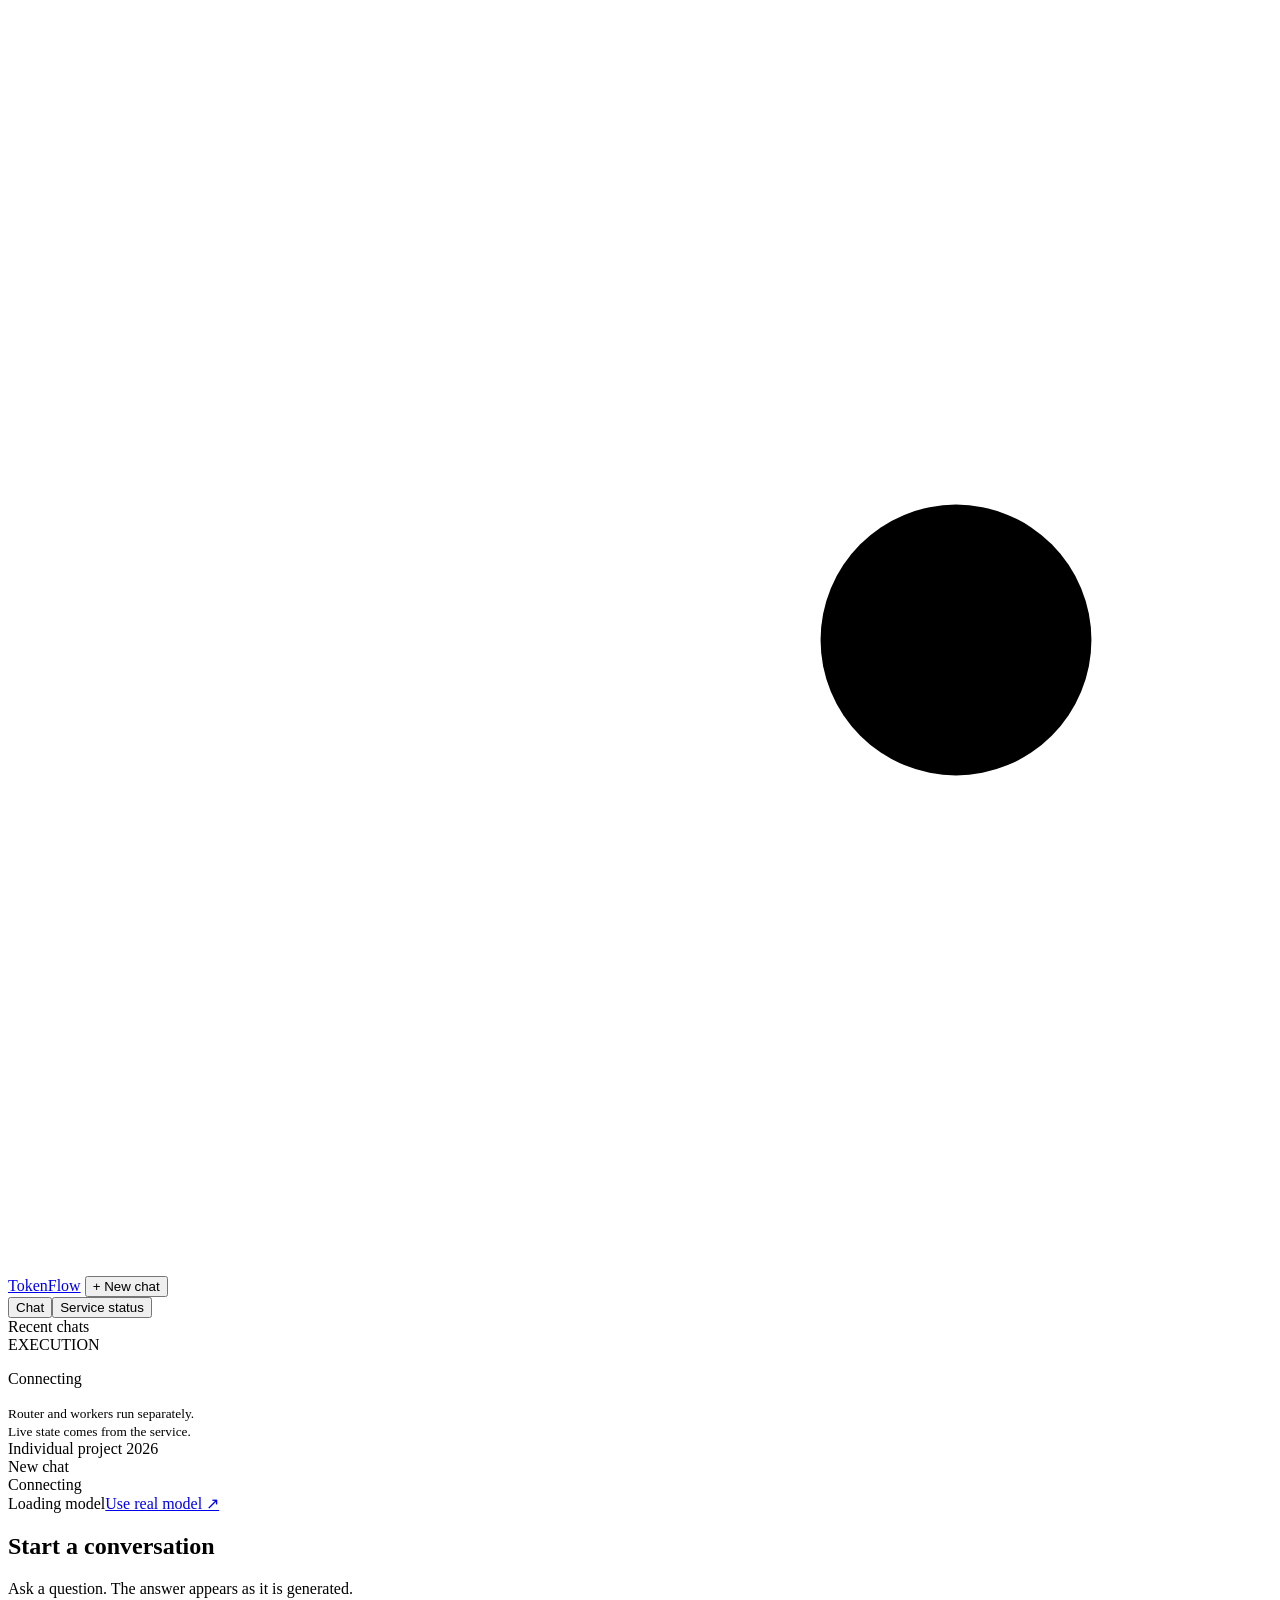
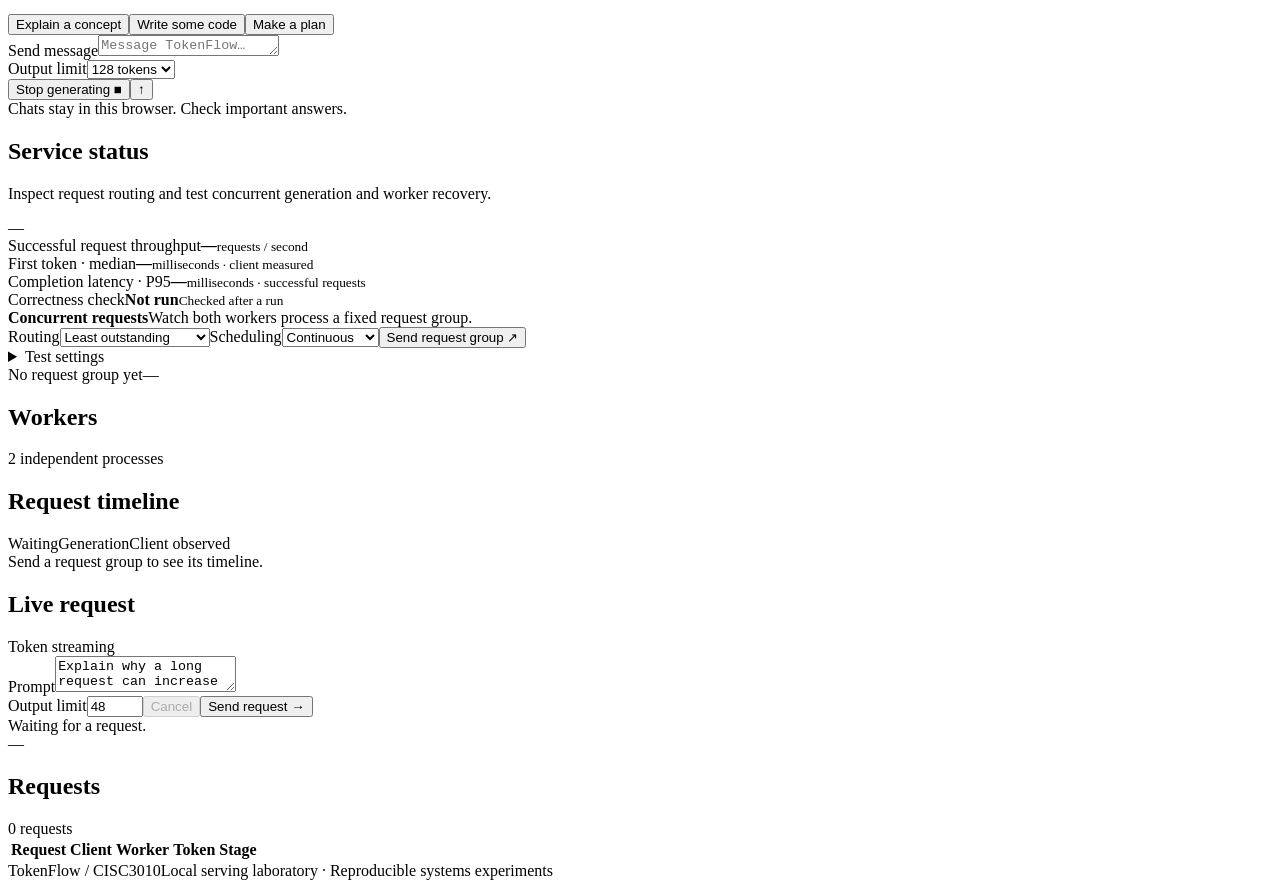
==== ui/tokenflow/index.html @ 303ce4c3 "Initial commit: TokenFlow LLM serving and distributed systems demos" ====
<!doctype html>
<html lang="en">
<head><meta charset="utf-8"><meta name="viewport" content="width=device-width,initial-scale=1"><title>TokenFlow — Serving Console</title><link rel="stylesheet" href="/style.css"></head>
<body class="demo-mode">
<aside class="sidebar">
 <a class="brand" href="/"><svg viewBox="0 0 28 28" aria-hidden="true"><path d="M4 7h20M4 14h13M4 21h20"/><circle cx="21" cy="14" r="3"/></svg>TokenFlow</a>
 <button class="new-chat" id="new-chat">+ New chat</button>
 <nav aria-label="Main navigation"><button class="nav active" data-view="chat">Chat</button><button class="nav" data-view="overview">Service status</button></nav>
 <div class="conversation-section"><span class="tiny">Recent chats</span><div id="conversation-list"></div></div>
 <div class="side-note"><span class="tiny">EXECUTION</span><p id="side-mode">Connecting</p><small>Router and workers run separately.<br>Live state comes from the service.</small></div>
 <footer>Individual project <span>2026</span></footer>
</aside>
<main>
 <header class="topbar"><div><span id="page-name">New chat</span></div><div class="connection"><i id="connection-dot"></i><span id="connection">Connecting</span></div></header>
 <section class="chat-page" id="chat">
  <div class="chat-mode-row"><span id="chat-model">Loading model</span><a class="hidden" id="backend-switch" href="http://127.0.0.1:8800/">Use real model ↗</a></div>
  <div class="chat-banner hidden" id="chat-banner"></div>
  <div class="chat-scroll" id="chat-scroll"><div id="messages"><div class="chat-empty"><h1>Start a conversation</h1><p>Ask a question. The answer appears as it is generated.</p><div class="suggestions"><button data-prompt="Explain a FIFO queue in two short sentences, with an everyday example. Do not write code.">Explain a concept</button><button data-prompt="Write a short Python function that counts words in a sentence.">Write some code</button><button data-prompt="Give me four key steps for planning a software project.">Make a plan</button></div></div></div></div>
  <form class="composer" id="chat-form"><label class="sr-only" for="chat-input">Send message</label><textarea id="chat-input" rows="1" placeholder="Message TokenFlow…" maxlength="12000"></textarea><div class="composer-bottom"><label class="output-setting">Output limit<select id="chat-limit"><option value="64">64 tokens</option><option value="128" selected>128 tokens</option><option value="256">256 tokens</option><option value="512">512 tokens</option></select></label><div><button type="button" id="chat-stop" class="chat-stop hidden">Stop generating ■</button><button type="submit" class="chat-send" id="chat-send" aria-label="Send message">↑</button></div></div></form>
  <div class="chat-footnote">Chats stay in this browser. Check important answers.</div>
 </section>
 <section class="page hidden" id="overview">
  <div class="page-heading"><div><h1>Service status</h1><p>Inspect request routing and test concurrent generation and worker recovery.</p></div><div class="mode-tag" id="mode">—</div></div>
  <div class="metrics"><div><span>Successful request throughput</span><strong id="metric-throughput">—</strong><small>requests / second</small></div><div><span>First token · median</span><strong id="metric-ttft">—</strong><small>milliseconds · client measured</small></div><div><span>Completion latency · P95</span><strong id="metric-p95">—</strong><small>milliseconds · successful requests</small></div><div><span>Correctness check</span><strong class="check-value" id="metric-check">Not run</strong><small id="metric-note">Checked after a run</small></div></div>
  <div class="control-bar"><div class="control-title"><strong>Concurrent requests</strong><span>Watch both workers process a fixed request group.</span></div><label>Routing<select id="routing"><option value="least_outstanding">Least outstanding</option><option value="round_robin">Round robin</option><option value="token_work">Estimated token work</option><option value="cache_aware">Work + cache affinity</option></select></label><label>Scheduling<select id="scheduling"><option value="continuous">Continuous</option><option value="static">Static cohort</option></select></label><button class="primary" id="run-button">Send request group <span>↗</span></button></div>
  <details class="advanced"><summary>Test settings</summary><div class="advanced-grid"><label>Scenario<select id="scenario"><option value="routing">Concurrent generation</option><option value="surge">Traffic surge + admission limits</option><option value="multi_tenant">Multiple clients + quotas</option><option value="batching">Scheduling</option><option value="cache">Prefix cache (simulator)</option><option value="heterogeneous">Slow worker (simulator)</option><option value="fault">Worker failure</option><option value="cancel">Cancellation</option></select></label><label>Model execution<select id="execution"><option value="selective">Selective batching</option><option value="sequential">Independent forwards</option></select></label><label>Prompt processing<select id="prefill-mode"><option value="chunked">Bounded chunks</option><option value="whole">Whole prompt</option></select></label><label>Prefill tokens / iteration<input id="prefill-chunk" type="number" min="1" max="4096" value="128"></label><label>Requests<input id="count" type="number" min="4" max="200" value="12"></label><label>Requests / second<input id="rate" type="number" min="1" max="200" value="3"></label><label>Active slots / worker<input id="slots" type="number" min="1" max="16" value="4"></label><label>KV token budget / worker<input id="kv-budget" type="number" min="512" max="65536" value="4096"></label></div></details>
  <div class="run-status" id="run-status"><span>No request group yet</span><span class="mono">—</span></div>
  <div id="admission-panel" class="admission-panel"></div><div id="pipeline" class="pipeline"></div><div class="section-heading"><h2>Workers</h2><span id="worker-summary">2 independent processes</span></div>
  <div class="workers" id="workers"></div>
  <div class="section-heading timeline-heading"><h2>Request timeline</h2><div class="legend"><i class="queue-color"></i>Waiting<i class="decode-color"></i>Generation<span>Client observed</span></div></div>
  <div class="timeline" id="timeline"><div class="empty">Send a request group to see its timeline.</div></div>
  <div class="bottom-grid"><section class="playground"><div class="section-heading"><h2>Live request</h2><span>Token streaming</span></div><label class="sr-only" for="prompt">Prompt</label><textarea id="prompt">Explain why a long request can increase waiting time in an inference service.</textarea><div class="play-controls"><label>Output limit<input id="max-tokens" type="number" min="1" max="512" value="48"></label><button class="secondary" id="cancel-button" disabled>Cancel</button><button class="dark" id="send-button">Send request →</button></div><div class="stream-output" id="stream-output">Waiting for a request.</div><div class="stream-meta mono" id="stream-meta">—</div></section><section class="ledger"><div class="section-heading"><h2>Requests</h2><span id="ledger-count">0 requests</span></div><div class="table-wrap"><table><thead><tr><th>Request</th><th>Client</th><th>Worker</th><th>Token</th><th>Stage</th></tr></thead><tbody id="request-rows"></tbody></table></div></section></div>
 </section>
 <footer class="main-footer"><span>TokenFlow / CISC3010</span><span>Local serving laboratory · Reproducible systems experiments</span></footer>
</main><div role="status" class="toast hidden" id="toast"></div><script src="/app.js"></script><script src="/chat.js"></script>
</body></html>
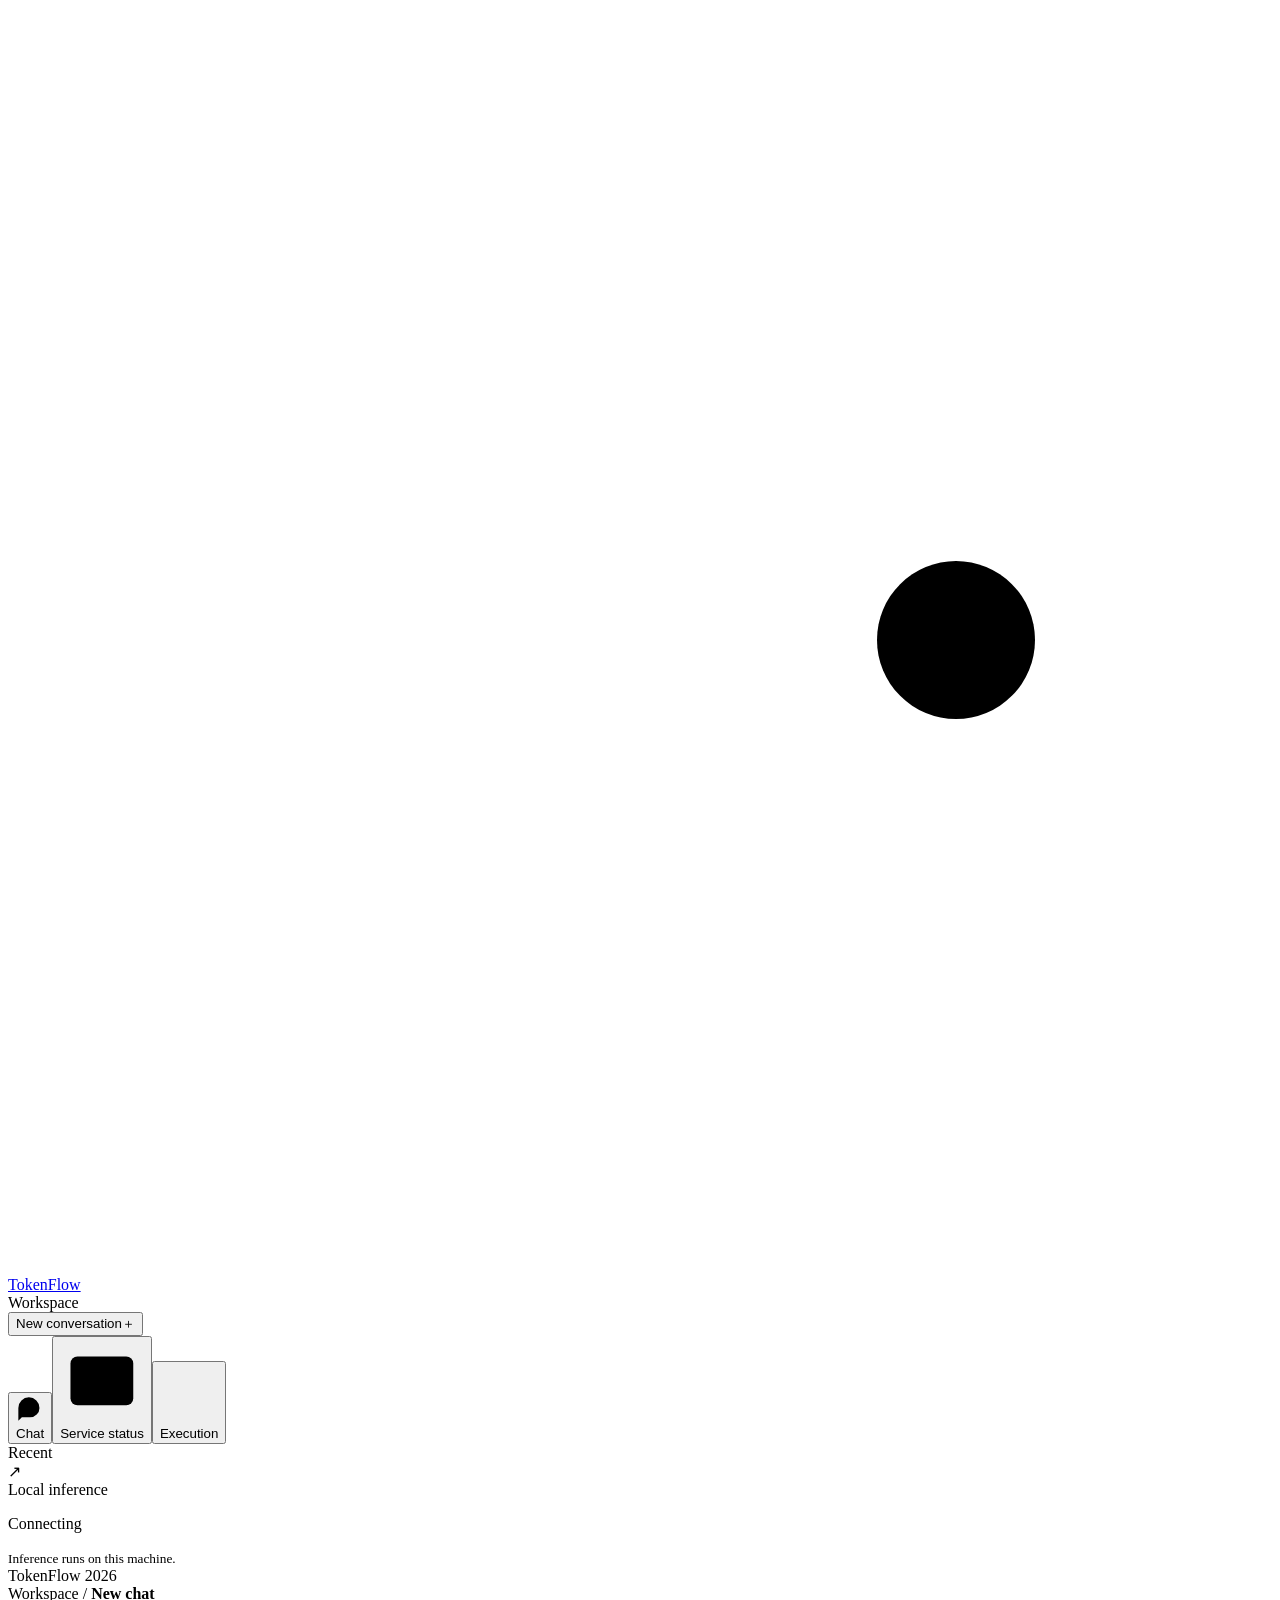
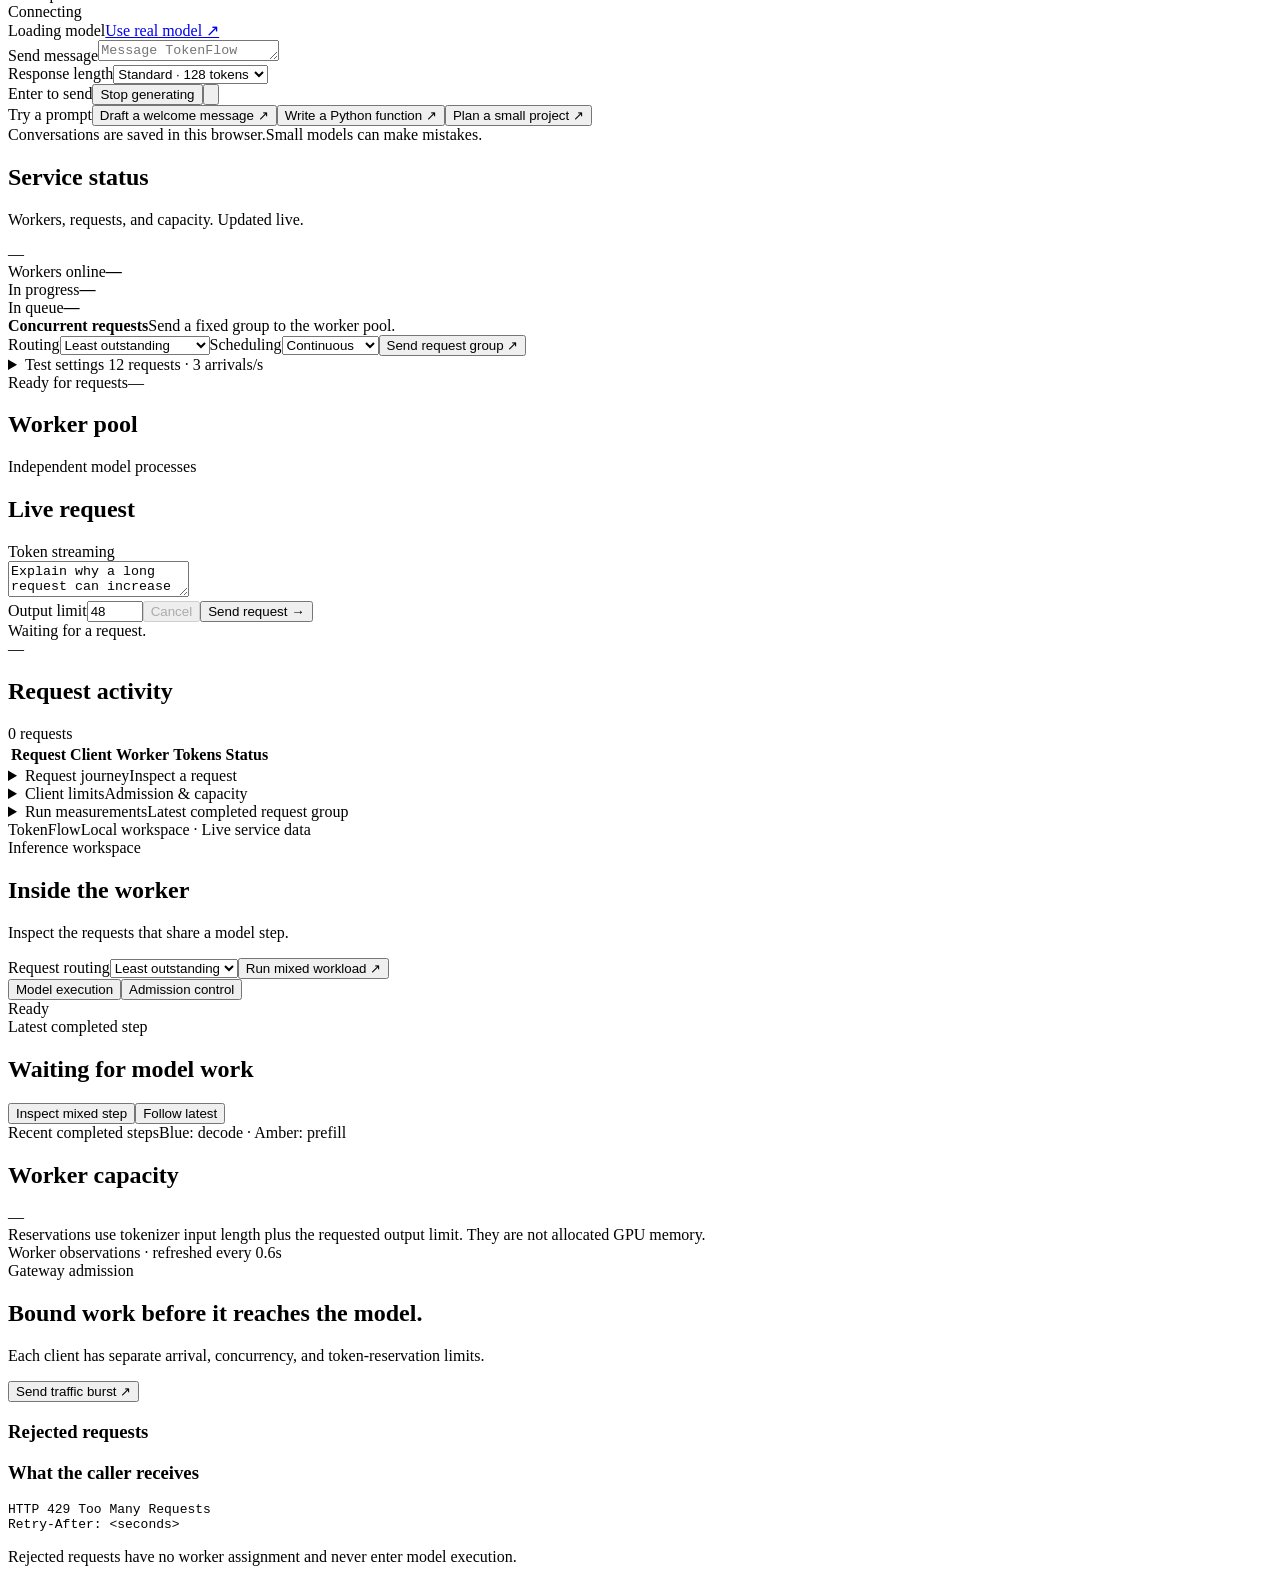
==== commit 3ac5b26a: "Prepare TokenFlow submission with verified experiments" ====
--- a/ui/tokenflow/index.html
+++ b/ui/tokenflow/index.html
@@ -1,36 +1,45 @@
 <!doctype html>
-<html lang="en">
-<head><meta charset="utf-8"><meta name="viewport" content="width=device-width,initial-scale=1"><title>TokenFlow — Serving Console</title><link rel="stylesheet" href="/style.css"></head>
+<html lang="en"><head><meta charset="utf-8"><meta name="viewport" content="width=device-width,initial-scale=1"><meta name="theme-color" content="#f8f8f5"><title>TokenFlow</title><link rel="stylesheet" href="/style.css"><link rel="stylesheet" href="/execution.css"></head>
 <body class="demo-mode">
 <aside class="sidebar">
- <a class="brand" href="/"><svg viewBox="0 0 28 28" aria-hidden="true"><path d="M4 7h20M4 14h13M4 21h20"/><circle cx="21" cy="14" r="3"/></svg>TokenFlow</a>
- <button class="new-chat" id="new-chat">+ New chat</button>
- <nav aria-label="Main navigation"><button class="nav active" data-view="chat">Chat</button><button class="nav" data-view="overview">Service status</button></nav>
- <div class="conversation-section"><span class="tiny">Recent chats</span><div id="conversation-list"></div></div>
- <div class="side-note"><span class="tiny">EXECUTION</span><p id="side-mode">Connecting</p><small>Router and workers run separately.<br>Live state comes from the service.</small></div>
- <footer>Individual project <span>2026</span></footer>
+ <a class="brand" href="/" aria-label="TokenFlow home"><span class="brand-mark"><svg viewBox="0 0 32 32" aria-hidden="true"><path d="M8 10h16M8 16h10M8 22h16"/><circle cx="24" cy="16" r="2"/></svg></span>TokenFlow</a>
+ <div class="workspace-label">Workspace</div><button class="new-chat" id="new-chat"><span>New conversation</span><span aria-hidden="true">＋</span></button>
+ <nav aria-label="Main navigation"><button class="nav active" data-view="chat"><svg viewBox="0 0 24 24" aria-hidden="true"><path d="M20 11a8 8 0 0 1-8 8H5l-3 3V11a9 9 0 0 1 18 0Z"/><path d="M7 9h8M7 13h5"/></svg><span>Chat</span></button><button class="nav" data-view="overview"><svg viewBox="0 0 24 24" aria-hidden="true"><rect x="3" y="5" width="18" height="14" rx="2"/><path d="m6 12 3-3 4 6 3-4h3"/></svg><span>Service status</span><i class="nav-dot"></i></button><button class="nav" data-view="execution-view"><svg viewBox="0 0 24 24" aria-hidden="true"><path d="M5 3v18M12 3v18M19 3v18M2 8h20M2 16h20"/></svg><span>Execution</span></button></nav>
+ <div class="conversation-section"><span class="tiny">Recent</span><div id="conversation-list"></div></div>
+ <div class="side-note"><span class="instance-icon" aria-hidden="true">↗</span><div><span class="tiny">Local inference</span><p id="side-mode">Connecting</p></div><small>Inference runs on this machine.</small></div><footer>TokenFlow <span>2026</span></footer>
 </aside>
 <main>
- <header class="topbar"><div><span id="page-name">New chat</span></div><div class="connection"><i id="connection-dot"></i><span id="connection">Connecting</span></div></header>
+ <header class="topbar"><div class="breadcrumb">Workspace <span>/</span> <strong id="page-name">New chat</strong></div><div class="connection"><i id="connection-dot"></i><span id="connection">Connecting</span></div></header>
  <section class="chat-page" id="chat">
-  <div class="chat-mode-row"><span id="chat-model">Loading model</span><a class="hidden" id="backend-switch" href="http://127.0.0.1:8800/">Use real model ↗</a></div>
-  <div class="chat-banner hidden" id="chat-banner"></div>
-  <div class="chat-scroll" id="chat-scroll"><div id="messages"><div class="chat-empty"><h1>Start a conversation</h1><p>Ask a question. The answer appears as it is generated.</p><div class="suggestions"><button data-prompt="Explain a FIFO queue in two short sentences, with an everyday example. Do not write code.">Explain a concept</button><button data-prompt="Write a short Python function that counts words in a sentence.">Write some code</button><button data-prompt="Give me four key steps for planning a software project.">Make a plan</button></div></div></div></div>
-  <form class="composer" id="chat-form"><label class="sr-only" for="chat-input">Send message</label><textarea id="chat-input" rows="1" placeholder="Message TokenFlow…" maxlength="12000"></textarea><div class="composer-bottom"><label class="output-setting">Output limit<select id="chat-limit"><option value="64">64 tokens</option><option value="128" selected>128 tokens</option><option value="256">256 tokens</option><option value="512">512 tokens</option></select></label><div><button type="button" id="chat-stop" class="chat-stop hidden">Stop generating ■</button><button type="submit" class="chat-send" id="chat-send" aria-label="Send message">↑</button></div></div></form>
-  <div class="chat-footnote">Chats stay in this browser. Check important answers.</div>
+  <div class="chat-mode-row"><span class="model-pill"><i></i><span id="chat-model">Loading model</span></span><a class="hidden" id="backend-switch" href="http://127.0.0.1:8800/">Use real model ↗</a><span class="chat-mode-note"></span></div>
+  <div class="chat-banner hidden" id="chat-banner" role="status"></div><div class="chat-scroll" id="chat-scroll"><div id="messages"></div></div>
+  <form class="composer" id="chat-form"><label class="sr-only" for="chat-input">Send message</label><textarea id="chat-input" rows="1" placeholder="Message TokenFlow" maxlength="12000"></textarea><div class="composer-bottom"><label class="output-setting">Response length<select id="chat-limit"><option value="64">Short · 64 tokens</option><option value="128" selected>Standard · 128 tokens</option><option value="256">Long · 256 tokens</option><option value="512">Extended · 512 tokens</option></select></label><div><span class="enter-hint">Enter to send</span><button type="button" id="chat-stop" class="chat-stop hidden"><span class="stop-square"></span>Stop generating</button><button type="submit" class="chat-send" id="chat-send" aria-label="Send message"><svg viewBox="0 0 24 24" aria-hidden="true"><path d="M12 19V5m-6 6 6-6 6 6"/></svg></button></div></div></form>
+  <div class="starter-prompts" id="starter-prompts"><span>Try a prompt</span><button data-prompt="Write a friendly welcome message for a study group. Keep it to two sentences.">Draft a welcome message <span>↗</span></button><button data-prompt="Write a short Python function that counts words in a sentence.">Write a Python function <span>↗</span></button><button data-prompt="Give me four key steps for planning a software project.">Plan a small project <span>↗</span></button></div><div class="chat-footnote"><span>Conversations are saved in this browser.</span><span>Small models can make mistakes.</span></div>
  </section>
  <section class="page hidden" id="overview">
-  <div class="page-heading"><div><h1>Service status</h1><p>Inspect request routing and test concurrent generation and worker recovery.</p></div><div class="mode-tag" id="mode">—</div></div>
-  <div class="metrics"><div><span>Successful request throughput</span><strong id="metric-throughput">—</strong><small>requests / second</small></div><div><span>First token · median</span><strong id="metric-ttft">—</strong><small>milliseconds · client measured</small></div><div><span>Completion latency · P95</span><strong id="metric-p95">—</strong><small>milliseconds · successful requests</small></div><div><span>Correctness check</span><strong class="check-value" id="metric-check">Not run</strong><small id="metric-note">Checked after a run</small></div></div>
-  <div class="control-bar"><div class="control-title"><strong>Concurrent requests</strong><span>Watch both workers process a fixed request group.</span></div><label>Routing<select id="routing"><option value="least_outstanding">Least outstanding</option><option value="round_robin">Round robin</option><option value="token_work">Estimated token work</option><option value="cache_aware">Work + cache affinity</option></select></label><label>Scheduling<select id="scheduling"><option value="continuous">Continuous</option><option value="static">Static cohort</option></select></label><button class="primary" id="run-button">Send request group <span>↗</span></button></div>
-  <details class="advanced"><summary>Test settings</summary><div class="advanced-grid"><label>Scenario<select id="scenario"><option value="routing">Concurrent generation</option><option value="surge">Traffic surge + admission limits</option><option value="multi_tenant">Multiple clients + quotas</option><option value="batching">Scheduling</option><option value="cache">Prefix cache (simulator)</option><option value="heterogeneous">Slow worker (simulator)</option><option value="fault">Worker failure</option><option value="cancel">Cancellation</option></select></label><label>Model execution<select id="execution"><option value="selective">Selective batching</option><option value="sequential">Independent forwards</option></select></label><label>Prompt processing<select id="prefill-mode"><option value="chunked">Bounded chunks</option><option value="whole">Whole prompt</option></select></label><label>Prefill tokens / iteration<input id="prefill-chunk" type="number" min="1" max="4096" value="128"></label><label>Requests<input id="count" type="number" min="4" max="200" value="12"></label><label>Requests / second<input id="rate" type="number" min="1" max="200" value="3"></label><label>Active slots / worker<input id="slots" type="number" min="1" max="16" value="4"></label><label>KV token budget / worker<input id="kv-budget" type="number" min="512" max="65536" value="4096"></label></div></details>
-  <div class="run-status" id="run-status"><span>No request group yet</span><span class="mono">—</span></div>
-  <div id="admission-panel" class="admission-panel"></div><div id="pipeline" class="pipeline"></div><div class="section-heading"><h2>Workers</h2><span id="worker-summary">2 independent processes</span></div>
-  <div class="workers" id="workers"></div>
-  <div class="section-heading timeline-heading"><h2>Request timeline</h2><div class="legend"><i class="queue-color"></i>Waiting<i class="decode-color"></i>Generation<span>Client observed</span></div></div>
-  <div class="timeline" id="timeline"><div class="empty">Send a request group to see its timeline.</div></div>
-  <div class="bottom-grid"><section class="playground"><div class="section-heading"><h2>Live request</h2><span>Token streaming</span></div><label class="sr-only" for="prompt">Prompt</label><textarea id="prompt">Explain why a long request can increase waiting time in an inference service.</textarea><div class="play-controls"><label>Output limit<input id="max-tokens" type="number" min="1" max="512" value="48"></label><button class="secondary" id="cancel-button" disabled>Cancel</button><button class="dark" id="send-button">Send request →</button></div><div class="stream-output" id="stream-output">Waiting for a request.</div><div class="stream-meta mono" id="stream-meta">—</div></section><section class="ledger"><div class="section-heading"><h2>Requests</h2><span id="ledger-count">0 requests</span></div><div class="table-wrap"><table><thead><tr><th>Request</th><th>Client</th><th>Worker</th><th>Token</th><th>Stage</th></tr></thead><tbody id="request-rows"></tbody></table></div></section></div>
+  <div class="page-heading"><div><h1>Service status</h1><p>Workers, requests, and capacity. Updated live.</p></div><div class="mode-tag" id="mode">—</div></div>
+  <div class="live-summary" aria-label="Current service activity"><div><div><span>Workers online</span><strong id="live-workers">—</strong></div></div><div><div><span>In progress</span><strong id="live-active">—</strong></div></div><div><div><span>In queue</span><strong id="live-queued">—</strong></div></div></div>
+  <section class="request-controls" aria-label="Concurrent request controls"><div class="control-bar"><div class="control-title"><strong>Concurrent requests</strong><span>Send a fixed group to the worker pool.</span></div><label>Routing<select id="routing"><option value="least_outstanding">Least outstanding</option><option value="round_robin">Round robin</option><option value="token_work">Estimated token work</option><option value="cache_aware">Work + cache affinity</option></select></label><label>Scheduling<select id="scheduling"><option value="continuous">Continuous</option><option value="static">Static cohort</option></select></label><button class="primary" id="run-button">Send request group <span>↗</span></button></div>
+   <details class="advanced"><summary>Test settings <span id="settings-summary">12 requests · 3 arrivals/s</span></summary><div class="advanced-grid"><label>Scenario<select id="scenario"><option value="routing">Concurrent generation</option><option value="surge">Traffic surge + admission limits</option><option value="multi_tenant">Multiple clients + quotas</option><option value="batching">Scheduling</option><option value="cache">Prefix cache (simulator)</option><option value="heterogeneous">Slow worker (simulator)</option><option value="fault">Worker failure</option><option value="cancel">Cancellation</option></select></label><label>Model execution<select id="execution"><option value="selective">Selective batching</option><option value="sequential">Independent forwards</option></select></label><label>Prompt processing<select id="prefill-mode"><option value="chunked">Bounded chunks</option><option value="whole">Whole prompt</option></select></label><label>Prefill tokens / iteration<input id="prefill-chunk" type="number" min="1" max="4096" value="128"></label><label>Requests<input id="count" type="number" min="4" max="200" value="12"></label><label>Requests / second<input id="rate" type="number" min="1" max="200" value="3"></label><label>Active slots / worker<input id="slots" type="number" min="1" max="16" value="4"></label><label>KV token budget / worker<input id="kv-budget" type="number" min="512" max="65536" value="4096"></label></div></details>
+  </section>
+  <div class="run-status" id="run-status" role="status"><span>Ready for requests</span><span class="mono">—</span></div><div class="section-heading"><h2>Worker pool</h2><span id="worker-summary">Independent model processes</span></div><div class="workers" id="workers"></div>
+  <div class="bottom-grid"><section class="playground hidden"><div class="section-heading"><h2>Live request</h2><span>Token streaming</span></div><textarea id="prompt" aria-label="Live request prompt">Explain why a long request can increase waiting time in an inference service.</textarea><div class="play-controls"><label>Output limit<input id="max-tokens" type="number" min="1" max="512" value="48"></label><button class="secondary" id="cancel-button" disabled>Cancel</button><button class="dark" id="send-button">Send request →</button></div><div class="stream-output" id="stream-output">Waiting for a request.</div><div class="stream-meta mono" id="stream-meta">—</div></section><section class="ledger"><div class="section-heading"><h2>Request activity</h2><span id="ledger-count">0 requests</span></div><div class="table-wrap"><table><thead><tr><th>Request</th><th>Client</th><th>Worker</th><th>Tokens</th><th>Status</th></tr></thead><tbody id="request-rows"></tbody></table></div></section></div>
+  <div class="detail-grid"><details class="detail-panel"><summary>Request journey<span>Inspect a request</span></summary><div id="pipeline" class="pipeline"></div><div class="section-heading timeline-heading"><h2>Recent timeline</h2><div class="legend"><i class="queue-color"></i>Waiting<i class="decode-color"></i>Generation</div></div><div class="timeline" id="timeline"></div></details><details class="detail-panel"><summary>Client limits<span>Admission & capacity</span></summary><div id="admission-panel" class="admission-panel"></div></details></div>
+  <details class="detail-panel measurements"><summary>Run measurements<span>Latest completed request group</span></summary><div class="metrics"><div><span>Successful throughput</span><strong id="metric-throughput">—</strong><small>requests / second</small></div><div><span>First token · median</span><strong id="metric-ttft">—</strong><small>milliseconds · client measured</small></div><div><span>Completion latency · P95</span><strong id="metric-p95">—</strong><small>milliseconds · successful requests</small></div><div><span>Lifecycle check</span><strong class="check-value" id="metric-check">Not run</strong><small id="metric-note">Checked after a run</small></div></div></details>
+ </section><footer class="main-footer"><span>TokenFlow</span><span>Local workspace · Live service data</span></footer>
+
+ <section class="execution-page hidden" id="execution-view">
+  <header class="execution-heading"><div><div class="execution-kicker">Inference workspace</div><h1>Inside the worker</h1><p>Inspect the requests that share a model step.</p></div><div class="execution-actions"><label>Request routing<select id="execution-routing"><option value="least_outstanding">Least outstanding</option><option value="round_robin">Round robin</option></select></label><button id="execution-run" class="primary">Run mixed workload <span>↗</span></button></div></header>
+  <div class="execution-toolbar"><div class="execution-tabs"><button class="selected" data-inspector="engine">Model execution</button><button data-inspector="admission">Admission control</button></div><span id="execution-run-status">Ready</span></div>
+  <section id="engine-inspector">
+   <div class="execution-workers" id="execution-workers"></div>
+   <div class="execution-grid">
+    <article class="iteration-panel"><div class="inspector-heading"><div><span class="execution-kicker" id="iteration-mode">Latest completed step</span><h2 id="iteration-title">Waiting for model work</h2></div><div class="iteration-actions"><button id="inspect-mixed">Inspect mixed step</button><button id="follow-iterations" class="hidden">Follow latest</button></div></div><div class="iteration-members" id="iteration-members"></div><div class="prefill-budget" id="prefill-budget"></div><div class="operation-flow" id="operation-flow"></div><div class="step-history-heading"><span>Recent completed steps</span><span>Blue: decode · Amber: prefill</span></div><div class="step-history" id="step-history"></div></article>
+    <aside class="execution-resources"><div class="inspector-heading"><h2>Worker capacity</h2><span id="resource-worker">—</span></div><div id="resource-summary"></div><div class="reservation-note">Reservations use tokenizer input length plus the requested output limit. They are not allocated GPU memory.</div><div class="resource-bottom" id="resource-bottom"></div></aside>
+   </div>
+   <div class="execution-foot"><span id="execution-contract"></span><span>Worker observations · refreshed every 0.6s</span></div>
+  </section>
+  <section id="admission-inspector" class="hidden"><div class="admission-overview"><div><span class="execution-kicker">Gateway admission</span><h2>Bound work before it reaches the model.</h2><p>Each client has separate arrival, concurrency, and token-reservation limits.</p></div><button class="primary" id="execution-surge">Send traffic burst <span>↗</span></button></div><div class="admission-counters" id="admission-counters"></div><div class="quota-table" id="quota-table"></div><div class="admission-bottom"><div><h3>Rejected requests</h3><div id="rejection-reasons"></div></div><div><h3>What the caller receives</h3><pre>HTTP 429 Too Many Requests
+Retry-After: &lt;seconds&gt;</pre><p>Rejected requests have no worker assignment and never enter model execution.</p></div></div></section>
  </section>
- <footer class="main-footer"><span>TokenFlow / CISC3010</span><span>Local serving laboratory · Reproducible systems experiments</span></footer>
-</main><div role="status" class="toast hidden" id="toast"></div><script src="/app.js"></script><script src="/chat.js"></script>
-</body></html>
+</main><div role="status" class="toast hidden" id="toast"></div><script src="/app.js"></script><script src="/chat.js"></script><script src="/execution.js"></script></body></html>
